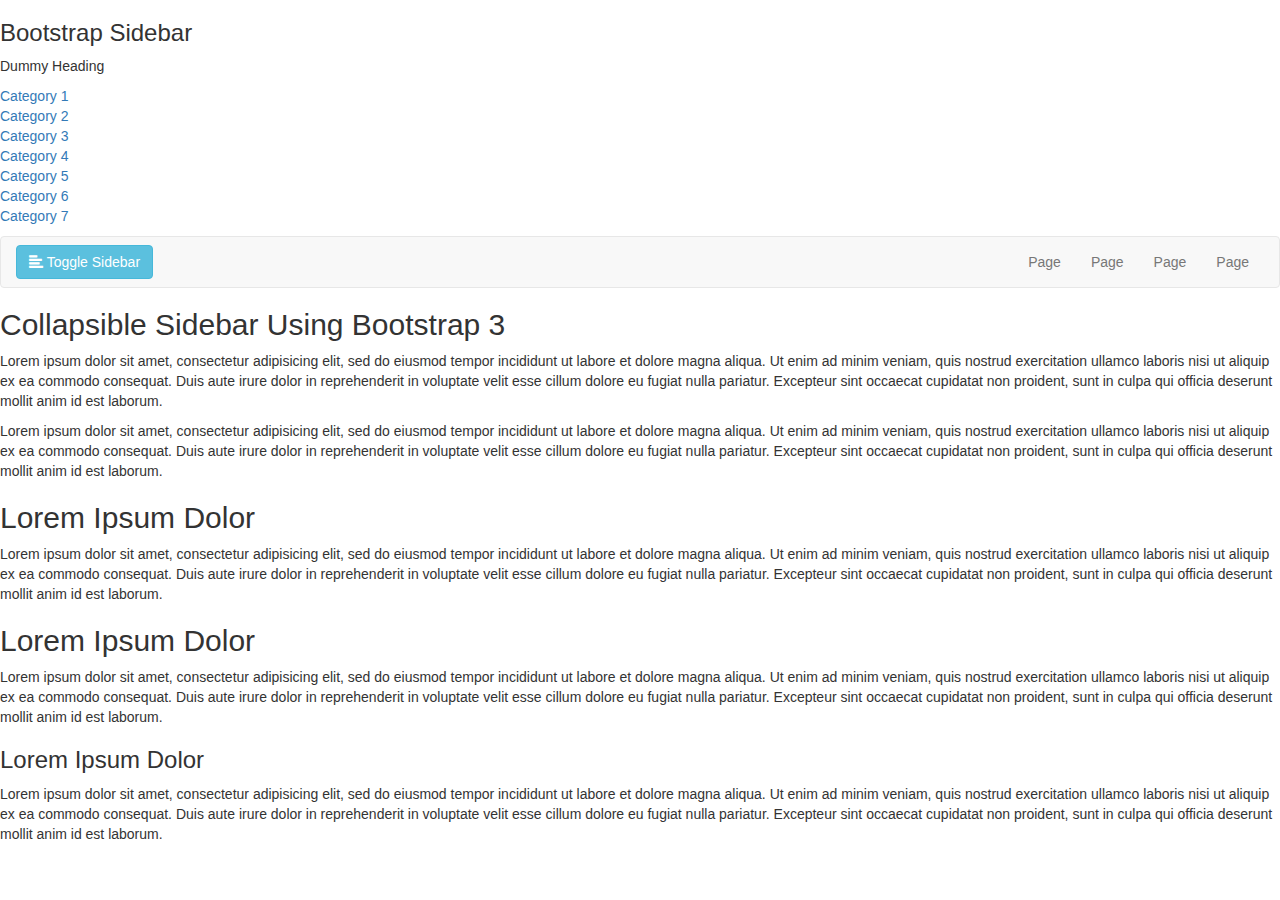
==== index.html @ 0352c1c1 "Add files via upload" ====
<!DOCTYPE html>
<html>
    <head>
        <meta charset="utf-8">
        <meta name="viewport" content="width=device-width, initial-scale=1.0">
        <meta http-equiv="X-UA-Compatible" content="IE=edge">

        <title>Collapsible sidebar using Bootstrap 3</title>

         <!-- Bootstrap CSS CDN -->
        <link rel="stylesheet" href="https://maxcdn.bootstrapcdn.com/bootstrap/3.3.7/css/bootstrap.min.css">
        <!-- Our Custom CSS -->
        <link rel="stylesheet" href="style.css">
    </head>
    <body>



        <div class="wrapper">
            <!-- Sidebar Holder -->
            <nav id="sidebar">
                <div class="sidebar-header">
                    <h3>Bootstrap Sidebar</h3>
                </div>

                <ul class="list-unstyled components">
                    <p>Dummy Heading</p>
                    <li class="active">
                        <a href="#cat1" data-toggle="collapse" aria-expanded="false" data-parent="#accordion">Category 1</a>
                        <ul class="collapse list-unstyled" id="cat1">
                            <li><a href="#">Area</a></li>
                            <li><a href="#">Area</a></li>
                            <li><a href="#">Area</a></li>
                            <li><a href="#">Area</a></li>
                            <li><a href="#">Area</a></li>
                            <li><a href="#">Area</a></li>
                            <li><a href="#">Area</a></li>
                            <li><a href="#">Area</a></li>
                            <li><a href="#">Area</a></li>
                            <li><a href="#">Area</a></li>
                            <li><a href="#">Area</a></li>
                            <li><a href="#">Area</a></li>
                            <li><a href="#">Area</a></li>
                            <li><a href="#">Area</a></li>
                            <li><a href="#">Area</a></li>
                            <li><a href="#">Area</a></li>
                            <li><a href="#">Area</a></li>
                            <li><a href="#">Area</a></li>
                            <li><a href="#">Area</a></li>
                            <li><a href="#">Area</a></li>
                            <li><a href="#">Area</a></li>
                            <li><a href="#">Area</a></li>
                            <li><a href="#">Area</a></li>
                            <li><a href="#">Area</a></li>
                            <li><a href="#">Area</a></li>
                            <li><a href="#">Area</a></li>
                            <li><a href="#">Area</a></li>
                            <li><a href="#">Area</a></li>
                            <li><a href="#">Area</a></li>
                            <li><a href="#">Area</a></li>
                        </ul>
                    </li>
                    <li>
                        <a href="#cat2" data-toggle="collapse" aria-expanded="false">Category 2</a>
                        <ul class="collapse list-unstyled" id="cat2">
                          <li><a href="#cat2area1" data-toggle="collapse" aria-expanded="false">Area</a>
                            <ul class="collapse" id="cat2area1">
                              <li><a href="#">Sub-Area</a></li>
                              <li><a href="#">Sub-Area</a></li>
                              <li><a href="#">Sub-Area</a></li>
                              <li><a href="#">Sub-Area</a></li>
                              <li><a href="#">Sub-Area</a></li>
                              <li><a href="#">Sub-Area</a></li>
                              <li><a href="#">Sub-Area</a></li>
                              <li><a href="#">Sub-Area</a></li>
                              <li><a href="#">Sub-Area</a></li>
                              <li><a href="#">Sub-Area</a></li>
                              <li><a href="#">Sub-Area</a></li>
                              <li><a href="#">Sub-Area</a></li>
                              <li><a href="#">Sub-Area</a></li>
                              <li><a href="#">Sub-Area</a></li>
                              <li><a href="#">Sub-Area</a></li>
                            </ul>
                          </li>
                          <li><a href="#">Area</a></li>
                          <li><a href="#">Area</a></li>
                        </ul>
                    </li>
                    <li>
                        <a href="#cat3" data-toggle="collapse" aria-expanded="false">Category 3</a>
                        <ul class="collapse list-unstyled" id="cat3">
                          <li><a href="#cat3area1" data-toggle="collapse" aria-expanded="false">Area</a>
                            <ul class="collapse" id="cat3area1">
                              <li><a a href="#area1sub1" data-toggle="collapse" aria-expanded="false">Sub-Area</a></li>
                              <ul class="collapse" id="area1sub1">
                                <li><a href="#">Child-Area</a></li>
                                <li><a href="#">Child-Area</a></li>
                                <li><a href="#">Child-Area</a></li>
                                <li><a href="#">Child-Area</a></li>
                                <li><a href="#">Child-Area</a></li>
                                <li><a href="#">Child-Area</a></li>
                              </ul>
                            </ul>
                          </li>
                          <li><a href="#cat3area2" data-toggle="collapse" aria-expanded="false">Area</a>
                            <ul class="collapse" id="cat3area2">
                              <li><a href="#">Sub-Area</a></li>
                            </ul>
                          </li>
                        </ul>
                    </li>
                    <li>
                        <a href="#cat4" data-toggle="collapse" aria-expanded="false">Category 4</a>
                        <ul class="collapse list-unstyled" id="cat4">
                          <li><a href="#cat4area1" data-toggle="collapse" aria-expanded="false">Area</a>
                            <ul class="collapse list-unstyled" id="cat4area1">
                              <li><a href="#">Sub-Area</a></li>
                            </ul>
                          </li>
                          <li><a href="#cat4area2" data-toggle="collapse" aria-expanded="false">Area</a>
                            <ul class="collapse list-unstyled" id="cat4area2">
                              <li><a href="#">Sub-Area</a></li>
                            </ul>
                          </li>
                          <li><a href="#cat4area3" data-toggle="collapse" aria-expanded="false">Area</a>
                            <ul class="collapse list-unstyled" id="cat4area3">
                              <li><a href="#">Sub-Area</a></li>
                            </ul>
                          </li>
                          <li><a href="#cat4area4" data-toggle="collapse" aria-expanded="false">Area</a>
                            <ul class="collapse list-unstyled" id="cat4area4">
                              <li><a href="#">Sub-Area</a></li>
                            </ul>
                          </li>
                          <li><a href="#cat4area5" data-toggle="collapse" aria-expanded="false">Area</a>
                            <ul class="collapse list-unstyled" id="cat4area5">
                              <li><a href="#">Sub-Area</a></li>
                            </ul>
                          </li>
                        </ul>
                    </li>
                    <li>
                        <a href="#cat5" data-toggle="collapse" aria-expanded="false">Category 5</a>
                        <ul class="collapse list-unstyled" id="cat5">
                          <li><a href="#">Area</a></li>
                        </ul>
                    </li>
                    <li>
                        <a href="#cat6" data-toggle="collapse" aria-expanded="false">Category 6</a>
                        <ul class="collapse list-unstyled" id="cat6">
                          <li><a href="#">Area</a></li>
                          <li><a href="#">Area</a></li>
                          <li><a href="#">Area</a></li>
                          <li><a href="#">Area</a></li>
                          <li><a href="#">Area</a></li>
                        </ul>
                    </li>
                  <li>
                  <a href="#">Category 7</a>
                  </li>
                </ul>


            </nav>

            <!-- Page Content Holder -->
            <div id="content">

                <nav class="navbar navbar-default">
                    <div class="container-fluid">

                        <div class="navbar-header">
                            <button type="button" id="sidebarCollapse" class="btn btn-info navbar-btn">
                                <i class="glyphicon glyphicon-align-left"></i>
                                <span>Toggle Sidebar</span>
                            </button>
                        </div>

                        <div class="collapse navbar-collapse" id="bs-example-navbar-collapse-1">
                            <ul class="nav navbar-nav navbar-right">
                                <li><a href="#">Page</a></li>
                                <li><a href="#">Page</a></li>
                                <li><a href="#">Page</a></li>
                                <li><a href="#">Page</a></li>
                            </ul>
                        </div>
                    </div>
                </nav>

                <h2>Collapsible Sidebar Using Bootstrap 3</h2>
                <p>Lorem ipsum dolor sit amet, consectetur adipisicing elit, sed do eiusmod tempor incididunt ut labore et dolore magna aliqua. Ut enim ad minim veniam, quis nostrud exercitation ullamco laboris nisi ut aliquip ex ea commodo consequat. Duis aute irure dolor in reprehenderit in voluptate velit esse cillum dolore eu fugiat nulla pariatur. Excepteur sint occaecat cupidatat non proident, sunt in culpa qui officia deserunt mollit anim id est laborum.</p>
                <p>Lorem ipsum dolor sit amet, consectetur adipisicing elit, sed do eiusmod tempor incididunt ut labore et dolore magna aliqua. Ut enim ad minim veniam, quis nostrud exercitation ullamco laboris nisi ut aliquip ex ea commodo consequat. Duis aute irure dolor in reprehenderit in voluptate velit esse cillum dolore eu fugiat nulla pariatur. Excepteur sint occaecat cupidatat non proident, sunt in culpa qui officia deserunt mollit anim id est laborum.</p>

                <div class="line"></div>

                <h2>Lorem Ipsum Dolor</h2>
                <p>Lorem ipsum dolor sit amet, consectetur adipisicing elit, sed do eiusmod tempor incididunt ut labore et dolore magna aliqua. Ut enim ad minim veniam, quis nostrud exercitation ullamco laboris nisi ut aliquip ex ea commodo consequat. Duis aute irure dolor in reprehenderit in voluptate velit esse cillum dolore eu fugiat nulla pariatur. Excepteur sint occaecat cupidatat non proident, sunt in culpa qui officia deserunt mollit anim id est laborum.</p>

                <div class="line"></div>

                <h2>Lorem Ipsum Dolor</h2>
                <p>Lorem ipsum dolor sit amet, consectetur adipisicing elit, sed do eiusmod tempor incididunt ut labore et dolore magna aliqua. Ut enim ad minim veniam, quis nostrud exercitation ullamco laboris nisi ut aliquip ex ea commodo consequat. Duis aute irure dolor in reprehenderit in voluptate velit esse cillum dolore eu fugiat nulla pariatur. Excepteur sint occaecat cupidatat non proident, sunt in culpa qui officia deserunt mollit anim id est laborum.</p>

                <div class="line"></div>

                <h3>Lorem Ipsum Dolor</h3>
                <p>Lorem ipsum dolor sit amet, consectetur adipisicing elit, sed do eiusmod tempor incididunt ut labore et dolore magna aliqua. Ut enim ad minim veniam, quis nostrud exercitation ullamco laboris nisi ut aliquip ex ea commodo consequat. Duis aute irure dolor in reprehenderit in voluptate velit esse cillum dolore eu fugiat nulla pariatur. Excepteur sint occaecat cupidatat non proident, sunt in culpa qui officia deserunt mollit anim id est laborum.</p>
            </div>
        </div>





        <!-- jQuery CDN -->
         <script src="https://code.jquery.com/jquery-1.12.0.min.js"></script>
         <!-- Bootstrap Js CDN -->
         <script src="https://maxcdn.bootstrapcdn.com/bootstrap/3.3.7/js/bootstrap.min.js"></script>

         <script type="text/javascript">
             $(document).ready(function () {
                 $('#sidebarCollapse').on('click', function () {
                     $('#sidebar').toggleClass('active');
                 });
             });
         </script>
    </body>
</html>
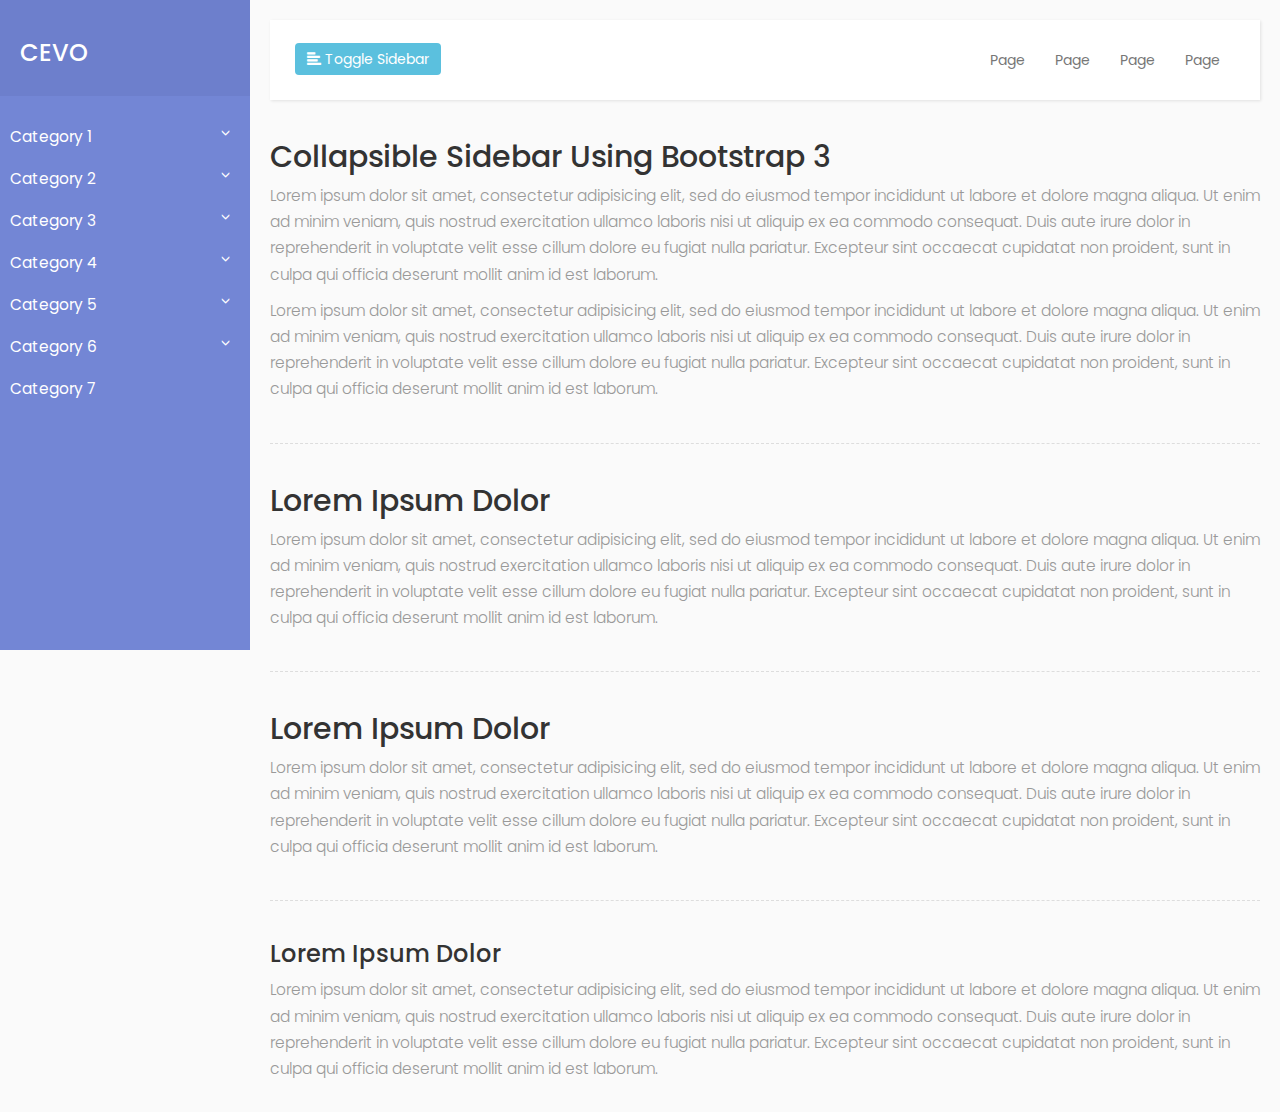
==== commit 8ce050c9: "Add files via upload" ====
--- a/index.html
+++ b/index.html
@@ -5,12 +5,14 @@
         <meta name="viewport" content="width=device-width, initial-scale=1.0">
         <meta http-equiv="X-UA-Compatible" content="IE=edge">
 
-        <title>Collapsible sidebar using Bootstrap 3</title>
+        <title>CEVO Sidebar Nav</title>
 
          <!-- Bootstrap CSS CDN -->
         <link rel="stylesheet" href="https://maxcdn.bootstrapcdn.com/bootstrap/3.3.7/css/bootstrap.min.css">
+
         <!-- Our Custom CSS -->
         <link rel="stylesheet" href="style.css">
+
     </head>
     <body>
 
@@ -20,13 +22,12 @@
             <!-- Sidebar Holder -->
             <nav id="sidebar">
                 <div class="sidebar-header">
-                    <h3>Bootstrap Sidebar</h3>
+                    <h3>CEVO</h3>
                 </div>
 
                 <ul class="list-unstyled components">
-                    <p>Dummy Heading</p>
                     <li class="active">
-                        <a href="#cat1" data-toggle="collapse" aria-expanded="false" data-parent="#accordion">Category 1</a>
+                        <span><a href="#cat1" data-toggle="collapse" aria-expanded="false">Category 1</a></span>
                         <ul class="collapse list-unstyled" id="cat1">
                             <li><a href="#">Area</a></li>
                             <li><a href="#">Area</a></li>
@@ -61,7 +62,7 @@
                         </ul>
                     </li>
                     <li>
-                        <a href="#cat2" data-toggle="collapse" aria-expanded="false">Category 2</a>
+                        <span><a href="#cat2" data-toggle="collapse" aria-expanded="false">Category 2</a></span>
                         <ul class="collapse list-unstyled" id="cat2">
                           <li><a href="#cat2area1" data-toggle="collapse" aria-expanded="false">Area</a>
                             <ul class="collapse" id="cat2area1">
@@ -87,7 +88,7 @@
                         </ul>
                     </li>
                     <li>
-                        <a href="#cat3" data-toggle="collapse" aria-expanded="false">Category 3</a>
+                        <span><a href="#cat3" data-toggle="collapse" aria-expanded="false">Category 3</a></span>
                         <ul class="collapse list-unstyled" id="cat3">
                           <li><a href="#cat3area1" data-toggle="collapse" aria-expanded="false">Area</a>
                             <ul class="collapse" id="cat3area1">
@@ -110,7 +111,7 @@
                         </ul>
                     </li>
                     <li>
-                        <a href="#cat4" data-toggle="collapse" aria-expanded="false">Category 4</a>
+                        <span><a href="#cat4" data-toggle="collapse" aria-expanded="false">Category 4</a></span>
                         <ul class="collapse list-unstyled" id="cat4">
                           <li><a href="#cat4area1" data-toggle="collapse" aria-expanded="false">Area</a>
                             <ul class="collapse list-unstyled" id="cat4area1">
@@ -140,13 +141,13 @@
                         </ul>
                     </li>
                     <li>
-                        <a href="#cat5" data-toggle="collapse" aria-expanded="false">Category 5</a>
+                        <span><a href="#cat5" data-toggle="collapse" aria-expanded="false">Category 5</a></span>
                         <ul class="collapse list-unstyled" id="cat5">
                           <li><a href="#">Area</a></li>
                         </ul>
                     </li>
                     <li>
-                        <a href="#cat6" data-toggle="collapse" aria-expanded="false">Category 6</a>
+                        <span><a href="#cat6" data-toggle="collapse" aria-expanded="false">Category 6</a></span>
                         <ul class="collapse list-unstyled" id="cat6">
                           <li><a href="#">Area</a></li>
                           <li><a href="#">Area</a></li>
@@ -156,7 +157,7 @@
                         </ul>
                     </li>
                   <li>
-                  <a href="#">Category 7</a>
+                  <span><a href="#">Category 7</a></span>
                   </li>
                 </ul>
 
@@ -213,16 +214,10 @@
 
 
         <!-- jQuery CDN -->
-         <script src="https://code.jquery.com/jquery-1.12.0.min.js"></script>
+         <script src="https://ajax.googleapis.com/ajax/libs/jquery/3.2.1/jquery.min.js"></script>
          <!-- Bootstrap Js CDN -->
          <script src="https://maxcdn.bootstrapcdn.com/bootstrap/3.3.7/js/bootstrap.min.js"></script>
-
-         <script type="text/javascript">
-             $(document).ready(function () {
-                 $('#sidebarCollapse').on('click', function () {
-                     $('#sidebar').toggleClass('active');
-                 });
-             });
-         </script>
+         <script type="text/javascript" src="script.js"></script>
+
     </body>
 </html>
--- a/style.css
+++ b/style.css
@@ -0,0 +1,180 @@
+/*
+    DEMO STYLE
+*/
+@import "https://fonts.googleapis.com/css?family=Poppins:300,400,500,600,700";
+
+
+body {
+    font-family: 'Poppins', sans-serif;
+    background: #fafafa;
+}
+
+p {
+    font-family: 'Poppins', sans-serif;
+    font-size: 1.1em;
+    font-weight: 300;
+    line-height: 1.7em;
+    color: #999;
+}
+
+a, a:hover, a:focus {
+    color: inherit;
+    text-decoration: none;
+    transition: all 0.3s;
+}
+
+.navbar {
+    padding: 15px 10px;
+    background: #fff;
+    border: none;
+    border-radius: 0;
+    margin-bottom: 40px;
+    box-shadow: 1px 1px 3px rgba(0, 0, 0, 0.1);
+}
+
+.navbar-btn {
+    box-shadow: none;
+    outline: none !important;
+    border: none;
+}
+
+.line {
+    width: 100%;
+    height: 1px;
+    border-bottom: 1px dashed #ddd;
+    margin: 40px 0;
+}
+
+/* ---------------------------------------------------
+    SIDEBAR STYLE
+----------------------------------------------------- */
+.wrapper {
+    display: flex;
+    align-items: stretch;
+}
+
+#sidebar {
+    min-width: 250px;
+    max-width: 250px;
+    background: #7386D5;
+    color: #fff;
+    transition: all 0.3s;
+    height: 650px;
+    overflow-y: auto;
+}
+
+#sidebar.active {
+    margin-left: -250px;
+}
+
+#sidebar .sidebar-header {
+    padding: 20px;
+    background: #6d7fcc;
+}
+
+#sidebar ul.components {
+    padding: 20px 0;
+}
+
+#sidebar ul p {
+    color: #fff;
+    padding: 10px;
+}
+
+#sidebar ul li a {
+    padding: 10px;
+    font-size: 1.1em;
+    display: block;
+}
+#sidebar ul li a:hover {
+    color: #7386D5;
+    background: #fff;
+}
+
+#sidebar ul li.active > a, a[aria-expanded="true"] {
+    color: #fff;
+    background: #6d7fcc;
+}
+
+#homeSubmenu {
+  max-height: 200px;
+  overflow-y: scroll;
+}
+
+a[data-toggle="collapse"] {
+    position: relative;
+}
+
+a[aria-expanded="false"]::before, a[aria-expanded="true"]::before {
+    content: '\e259';
+    display: block;
+    position: absolute;
+    right: 20px;
+    font-family: 'Glyphicons Halflings';
+    font-size: 0.6em;
+}
+a[aria-expanded="true"]::before {
+    content: '\e260';
+}
+
+ul ul {
+  list-style: none;
+}
+
+ul ul ul {
+  list-style: none;
+  background: #6d7fcc;
+}
+
+ul ul a {
+    font-size: 0.9em !important;
+    padding-left: 20px !important;
+    background: #6d7fcc;
+}
+
+ul.CTAs {
+    padding: 20px;
+}
+
+ul.CTAs a {
+    text-align: center;
+    font-size: 0.9em !important;
+    display: block;
+    border-radius: 5px;
+    margin-bottom: 5px;
+}
+
+a.download {
+    background: #fff;
+    color: #7386D5;
+}
+
+a.article, a.article:hover {
+    background: #6d7fcc !important;
+    color: #fff !important;
+}
+
+
+/* ---------------------------------------------------
+    CONTENT STYLE
+----------------------------------------------------- */
+#content {
+    padding: 20px;
+    min-height: 100vh;
+    transition: all 0.3s;
+}
+
+/* ---------------------------------------------------
+    MEDIAQUERIES
+----------------------------------------------------- */
+@media (max-width: 768px) {
+    #sidebar {
+        margin-left: -250px;
+    }
+    #sidebar.active {
+        margin-left: 0;
+    }
+    #sidebarCollapse span {
+        display: none;
+    }
+}
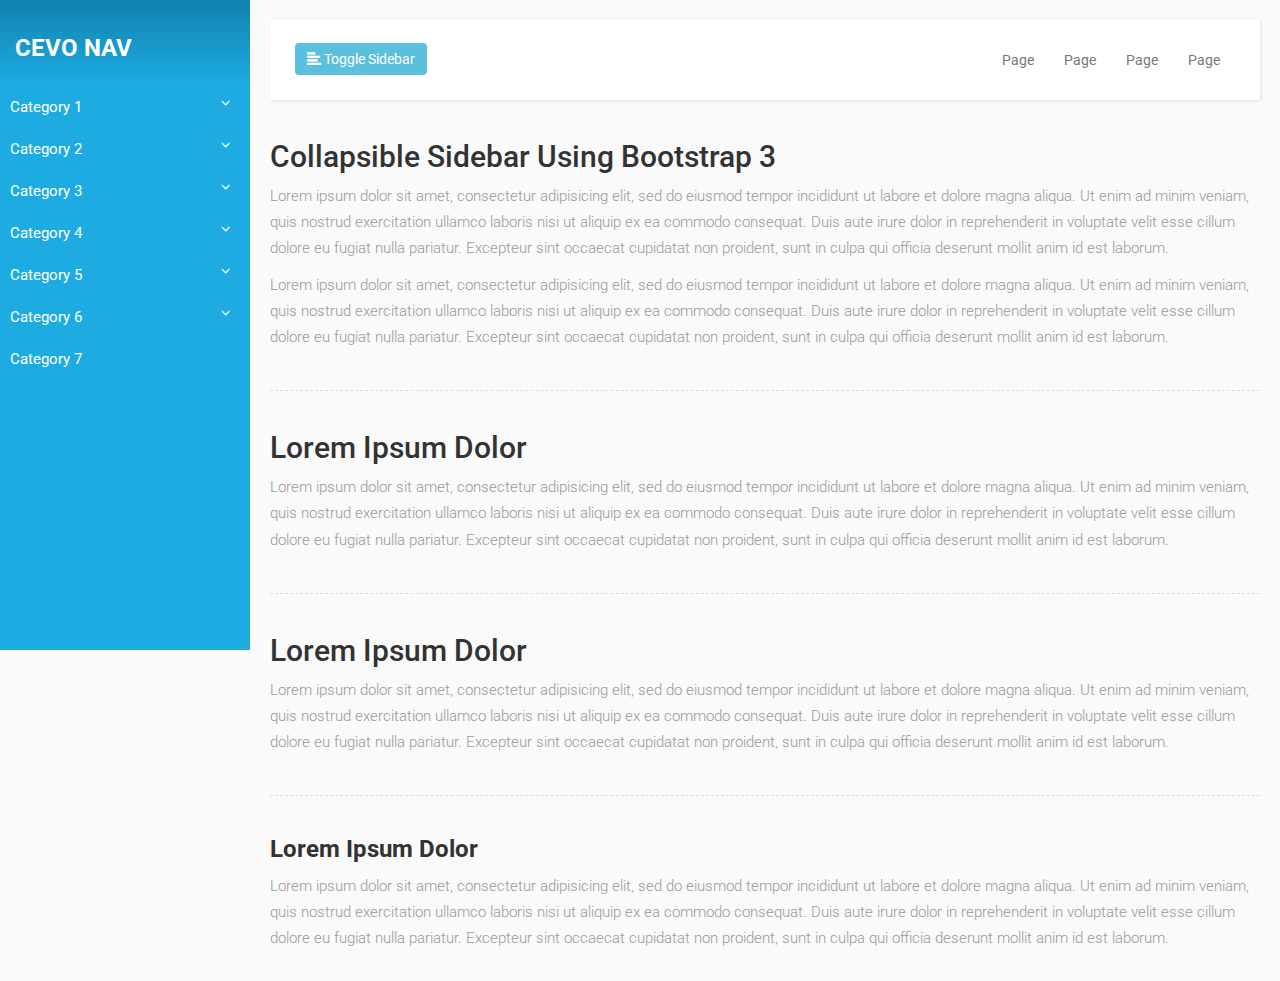
==== commit c485ca14: "Add files via upload" ====
--- a/index.html
+++ b/index.html
@@ -20,15 +20,15 @@
 
         <div class="wrapper">
             <!-- Sidebar Holder -->
-            <nav id="sidebar">
+            <nav id="sidebar" class="scrollbar">
                 <div class="sidebar-header">
-                    <h3>CEVO</h3>
+                    <h3>CEVO NAV</h3>
                 </div>
 
                 <ul class="list-unstyled components">
                     <li class="active">
                         <span><a href="#cat1" data-toggle="collapse" aria-expanded="false">Category 1</a></span>
-                        <ul class="collapse list-unstyled" id="cat1">
+                        <ul class="collapse list-unstyled scrollbar" id="cat1">
                             <li><a href="#">Area</a></li>
                             <li><a href="#">Area</a></li>
                             <li><a href="#">Area</a></li>
@@ -65,7 +65,7 @@
                         <span><a href="#cat2" data-toggle="collapse" aria-expanded="false">Category 2</a></span>
                         <ul class="collapse list-unstyled" id="cat2">
                           <li><a href="#cat2area1" data-toggle="collapse" aria-expanded="false">Area</a>
-                            <ul class="collapse" id="cat2area1">
+                            <ul class="collapse scrollbar" id="cat2area1">
                               <li><a href="#">Sub-Area</a></li>
                               <li><a href="#">Sub-Area</a></li>
                               <li><a href="#">Sub-Area</a></li>
--- a/style.css
+++ b/style.css
@@ -1,16 +1,16 @@
 /*
     DEMO STYLE
 */
-@import "https://fonts.googleapis.com/css?family=Poppins:300,400,500,600,700";
+@import "https://fonts.googleapis.com/css?family=Roboto:400,700";
 
 
 body {
-    font-family: 'Poppins', sans-serif;
+    font-family: 'Roboto', sans-serif;
     background: #fafafa;
 }
 
 p {
-    font-family: 'Poppins', sans-serif;
+    font-family: 'Roboto', sans-serif;
     font-size: 1.1em;
     font-weight: 300;
     line-height: 1.7em;
@@ -56,7 +56,7 @@
 #sidebar {
     min-width: 250px;
     max-width: 250px;
-    background: #7386D5;
+    background: #1eabe2;
     color: #fff;
     transition: all 0.3s;
     height: 650px;
@@ -68,12 +68,16 @@
 }
 
 #sidebar .sidebar-header {
-    padding: 20px;
-    background: #6d7fcc;
+    padding: 15px;
+    background: linear-gradient(0deg, #1eabe2, #1183af);
+}
+
+h3 {
+  font-weight: 700;
 }
 
 #sidebar ul.components {
-    padding: 20px 0;
+    padding-bottom: 5px;
 }
 
 #sidebar ul p {
@@ -87,17 +91,22 @@
     display: block;
 }
 #sidebar ul li a:hover {
-    color: #7386D5;
+    color: #1eabe2;
     background: #fff;
 }
 
 #sidebar ul li.active > a, a[aria-expanded="true"] {
     color: #fff;
-    background: #6d7fcc;
+    background: #1d96c5;
 }
 
-#homeSubmenu {
+#cat1 {
   max-height: 200px;
+  overflow-y: scroll;
+}
+
+#cat2area1 {
+  max-height: 150px;
   overflow-y: scroll;
 }
 
@@ -123,30 +132,22 @@
 
 ul ul ul {
   list-style: none;
-  background: #6d7fcc;
+  background: #1d96c5;
+  padding-left: 0px;
 }
 
 ul ul a {
     font-size: 0.9em !important;
-    padding-left: 20px !important;
-    background: #6d7fcc;
+    padding-left: 10px !important;
+    background: #1d96c5;
 }
 
-ul.CTAs {
-    padding: 20px;
+ul ul ul a {
+  background: #1984ad;
 }
 
-ul.CTAs a {
-    text-align: center;
-    font-size: 0.9em !important;
-    display: block;
-    border-radius: 5px;
-    margin-bottom: 5px;
-}
-
-a.download {
-    background: #fff;
-    color: #7386D5;
+ul ul ul ul a {
+  background: #136f92;
 }
 
 a.article, a.article:hover {
@@ -154,6 +155,20 @@
     color: #fff !important;
 }
 
+.scrollbar::-webkit-scrollbar {
+    width: .5em;
+}
+
+.scrollbar::-webkit-scrollbar-track {
+    -webkit-box-shadow: inset 0 0 6px rgba(0,0,0,0.3);
+    background: #43b4e0;
+}
+
+.scrollbar::-webkit-scrollbar-thumb {
+  background-color: #aad7ff;
+  outline: 1px solid slategrey;
+  border-radius: 3px;
+}
 
 /* ---------------------------------------------------
     CONTENT STYLE
